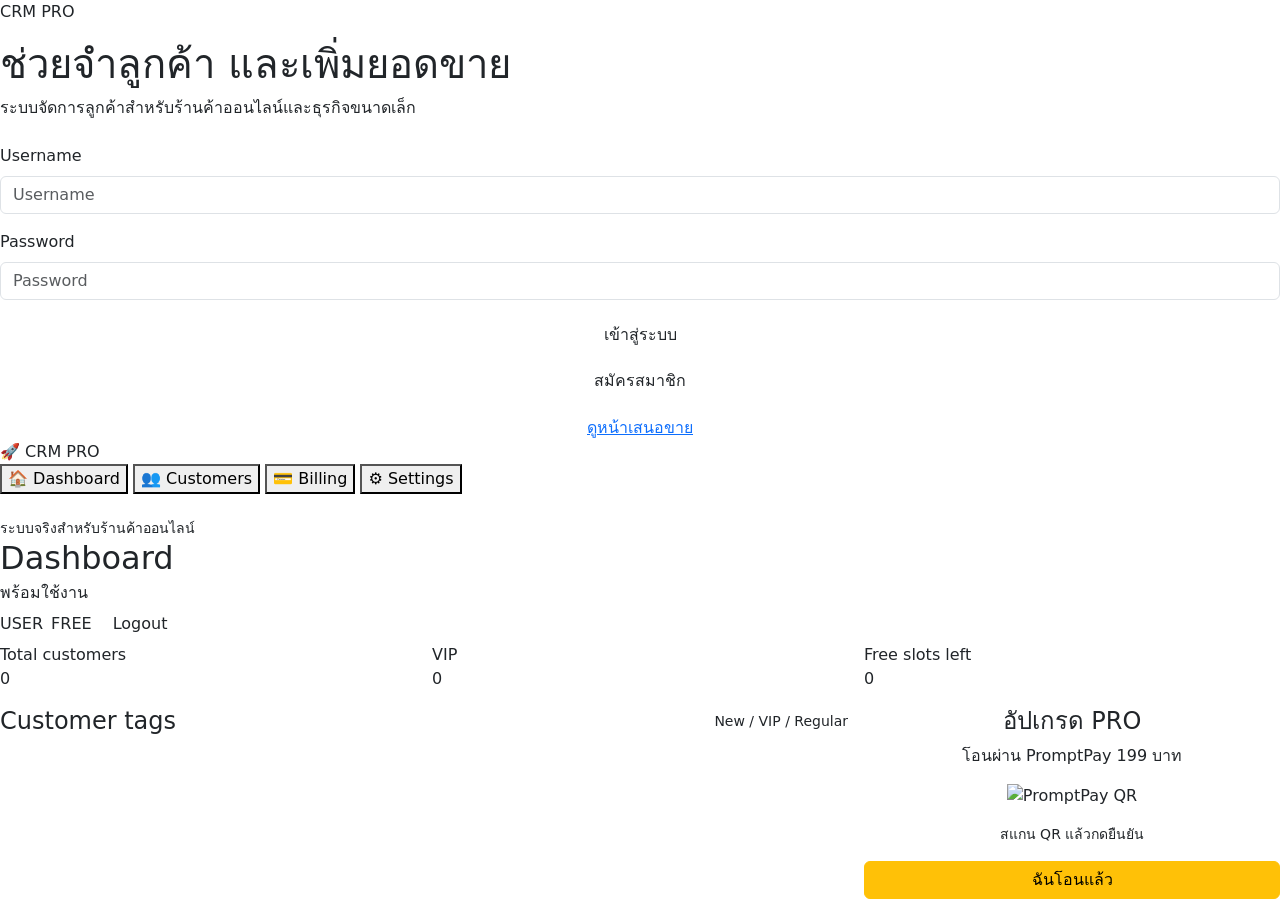
==== frontend/index.html @ a369c32f "upgrade to SaaS UI" ====
<!DOCTYPE html>
<html lang="th">
<head>
  <meta charset="UTF-8" />
  <meta name="viewport" content="width=device-width, initial-scale=1.0" />
  <title>CRM PRO</title>

  <link href="https://cdn.jsdelivr.net/npm/bootstrap@5.3.0/dist/css/bootstrap.min.css" rel="stylesheet">
  <link rel="stylesheet" href="/style.css">
  <script src="https://cdn.jsdelivr.net/npm/chart.js"></script>
</head>
<body>

  <div id="auth" class="auth-wrap">
    <div class="auth-card fade-up">
      <div class="brand-chip mb-3">CRM PRO</div>
      <h1 class="mb-2">ช่วยจำลูกค้า และเพิ่มยอดขาย</h1>
      <p class="text-soft mb-4">ระบบจัดการลูกค้าสำหรับร้านค้าออนไลน์และธุรกิจขนาดเล็ก</p>

      <label class="form-label">Username</label>
      <input id="username" class="form-control mb-3" placeholder="Username">

      <label class="form-label">Password</label>
      <input id="password" type="password" class="form-control mb-3" placeholder="Password">

      <div class="d-grid gap-2">
        <button class="btn btn-main" onclick="login()">เข้าสู่ระบบ</button>
        <button class="btn btn-outline-custom" onclick="register()">สมัครสมาชิก</button>
      </div>

      <div class="mt-3 text-center">
        <a href="/landing" class="link-soft">ดูหน้าเสนอขาย</a>
      </div>
    </div>
  </div>

  <div id="app" class="app-shell hidden">
    <div class="sidebar-backdrop" onclick="closeSidebar()"></div>

    <aside id="sidebar" class="sidebar">
      <div class="sidebar-top">
        <div class="sidebar-title">🚀 CRM PRO</div>
        <button class="icon-btn d-lg-none" onclick="closeSidebar()">×</button>
      </div>

      <div class="nav-list">
        <button class="nav-pill active" data-nav="dashboardPage" onclick="showPage('dashboardPage')">🏠 Dashboard</button>
        <button class="nav-pill" data-nav="customersPage" onclick="showPage('customersPage')">👥 Customers</button>
        <button class="nav-pill" data-nav="billingPage" onclick="showPage('billingPage')">💳 Billing</button>
        <button class="nav-pill" data-nav="settingsPage" onclick="showPage('settingsPage')">⚙️ Settings</button>
      </div>

      <div class="mt-4 text-soft small">
        ระบบจริงสำหรับร้านค้าออนไลน์
      </div>
    </aside>

    <main class="main-content">
      <div class="topbar fade-up">
        <div class="d-flex align-items-center gap-3">
          <button class="hamburger d-lg-none" onclick="openSidebar()">☰</button>
          <div>
            <h2 class="mb-1">Dashboard</h2>
            <p id="userLine" class="text-soft mb-0">พร้อมใช้งาน</p>
          </div>
        </div>

        <div class="d-flex align-items-center gap-2">
          <span id="roleBadge" class="badge-plan plan-free">USER</span>
          <span id="planBadge" class="badge-plan plan-free">FREE</span>
          <button class="btn btn-ghost" onclick="logout()">Logout</button>
        </div>
      </div>

      <section id="dashboardPage" class="page active fade-up">
        <section class="row g-3 mb-3">
          <div class="col-lg-4">
            <div class="stat-card">
              <div class="stat-label">Total customers</div>
              <div id="totalCount" class="stat-value">0</div>
            </div>
          </div>
          <div class="col-lg-4">
            <div class="stat-card">
              <div class="stat-label">VIP</div>
              <div id="vipCount" class="stat-value">0</div>
            </div>
          </div>
          <div class="col-lg-4">
            <div class="stat-card">
              <div class="stat-label">Free slots left</div>
              <div id="remainingCount" class="stat-value">0</div>
            </div>
          </div>
        </section>

        <section class="row g-3 mb-3">
          <div class="col-lg-8">
            <div class="chart-card h-100">
              <div class="d-flex align-items-center justify-content-between mb-3">
                <h4 class="mb-0">Customer tags</h4>
                <span class="text-soft small">New / VIP / Regular</span>
              </div>
              <canvas id="tagChart" height="120"></canvas>
            </div>
          </div>

          <div class="col-lg-4">
            <div class="payment-card text-center h-100">
              <h4>อัปเกรด PRO</h4>
              <p class="text-soft mb-3">โอนผ่าน PromptPay 199 บาท</p>
              <img src="/qr.png" alt="PromptPay QR" class="qr-image mb-3">
              <p id="paymentNote" class="text-soft small mb-3">สแกน QR แล้วกดยืนยัน</p>
              <button id="upgradeBtn" class="btn btn-warning w-100" onclick="confirmPayment()">ฉันโอนแล้ว</button>
            </div>
          </div>
        </section>
      </section>

      <section id="customersPage" class="page fade-up" style="display:none">
        <section class="crm-card mb-3">
          <div class="d-flex justify-content-between align-items-center mb-3">
            <h4 class="mb-0">เพิ่มลูกค้า</h4>
            <span class="text-soft small">Free plan เพิ่มได้ 5 คน</span>
          </div>
          <div class="row g-2">
            <div class="col-md-4">
              <input id="name" class="form-control" placeholder="ชื่อ">
            </div>
            <div class="col-md-3">
              <input id="phone" class="form-control" placeholder="เบอร์">
            </div>
            <div class="col-md-3">
              <select id="tag" class="form-select">
                <option>New</option>
                <option>VIP</option>
                <option>Regular</option>
              </select>
            </div>
            <div class="col-md-2">
              <button class="btn btn-main w-100" onclick="addCustomer()">Add</button>
            </div>
          </div>
        </section>

        <section class="crm-card table-card">
          <div class="d-flex flex-wrap align-items-center justify-content-between gap-2 mb-3">
            <h4 class="mb-0">ลูกค้า</h4>
            <input id="search" class="form-control search-input" placeholder="Search...">
          </div>

          <div class="table-responsive">
            <table class="table align-middle crm-table">
              <thead>
                <tr>
                  <th>Name</th>
                  <th>Phone</th>
                  <th>Tag</th>
                  <th>Action</th>
                </tr>
              </thead>
              <tbody id="customers"></tbody>
            </table>
          </div>
        </section>
      </section>

      <section id="billingPage" class="page fade-up" style="display:none">
        <div class="crm-card">
          <h4 class="mb-3">Billing / PromptPay</h4>
          <div class="row g-3 align-items-center">
            <div class="col-lg-6">
              <div class="payment-card text-center">
                <h4>อัปเกรด PRO</h4>
                <p class="text-soft mb-3">โอนผ่าน PromptPay 199 บาท</p>
                <img src="/qr.png" alt="PromptPay QR" class="qr-image mb-3">
                <p class="text-soft small mb-3">สแกน QR แล้วกด “ฉันโอนแล้ว”</p>
                <button class="btn btn-warning w-100" onclick="confirmPayment()">ฉันโอนแล้ว</button>
              </div>
            </div>
            <div class="col-lg-6">
              <div class="stat-card h-100">
                <div class="stat-label mb-2">What PRO unlocks</div>
                <ul class="billing-list">
                  <li>ไม่จำกัดจำนวนลูกค้า</li>
                  <li>Dashboard เต็มรูปแบบ</li>
                  <li>Edit / Delete / Search</li>
                  <li>เหมาะกับร้านค้าและทีมเล็ก</li>
                </ul>
              </div>
            </div>
          </div>
        </div>
      </section>

      <section id="settingsPage" class="page fade-up" style="display:none">
        <div class="crm-card">
          <h4 class="mb-3">Settings</h4>
          <div class="row g-3">
            <div class="col-md-6">
              <div class="stat-card">
                <div class="stat-label">Current user</div>
                <div id="settingsUser" class="stat-value">-</div>
              </div>
            </div>
            <div class="col-md-6">
              <div class="stat-card">
                <div class="stat-label">Current role</div>
                <div id="settingsRole" class="stat-value">-</div>
              </div>
            </div>
          </div>
          <div class="mt-3 d-flex gap-2 flex-wrap">
            <button class="btn btn-ghost" onclick="loadAll()">Refresh</button>
            <button class="btn btn-outline-custom" onclick="logout()">Logout</button>
          </div>
        </div>
      </section>
    </main>
  </div>

  <div class="modal fade" id="editModal" tabindex="-1" aria-hidden="true">
    <div class="modal-dialog modal-dialog-centered">
      <div class="modal-content modal-dark">
        <div class="modal-header border-0">
          <h5 class="modal-title">แก้ไขลูกค้า</h5>
          <button type="button" class="btn-close btn-close-white" data-bs-dismiss="modal" aria-label="Close"></button>
        </div>
        <div class="modal-body pt-0">
          <input id="editName" class="form-control mb-2" placeholder="ชื่อ">
          <input id="editPhone" class="form-control mb-2" placeholder="เบอร์">
          <select id="editTag" class="form-select">
            <option>New</option>
            <option>VIP</option>
            <option>Regular</option>
          </select>
        </div>
        <div class="modal-footer border-0">
          <button type="button" class="btn btn-main" onclick="saveEdit()">บันทึก</button>
        </div>
      </div>
    </div>
  </div>

  <script src="https://cdn.jsdelivr.net/npm/bootstrap@5.3.0/dist/js/bootstrap.bundle.min.js"></script>
  <script src="/script.js"></script>
</body>
</html>
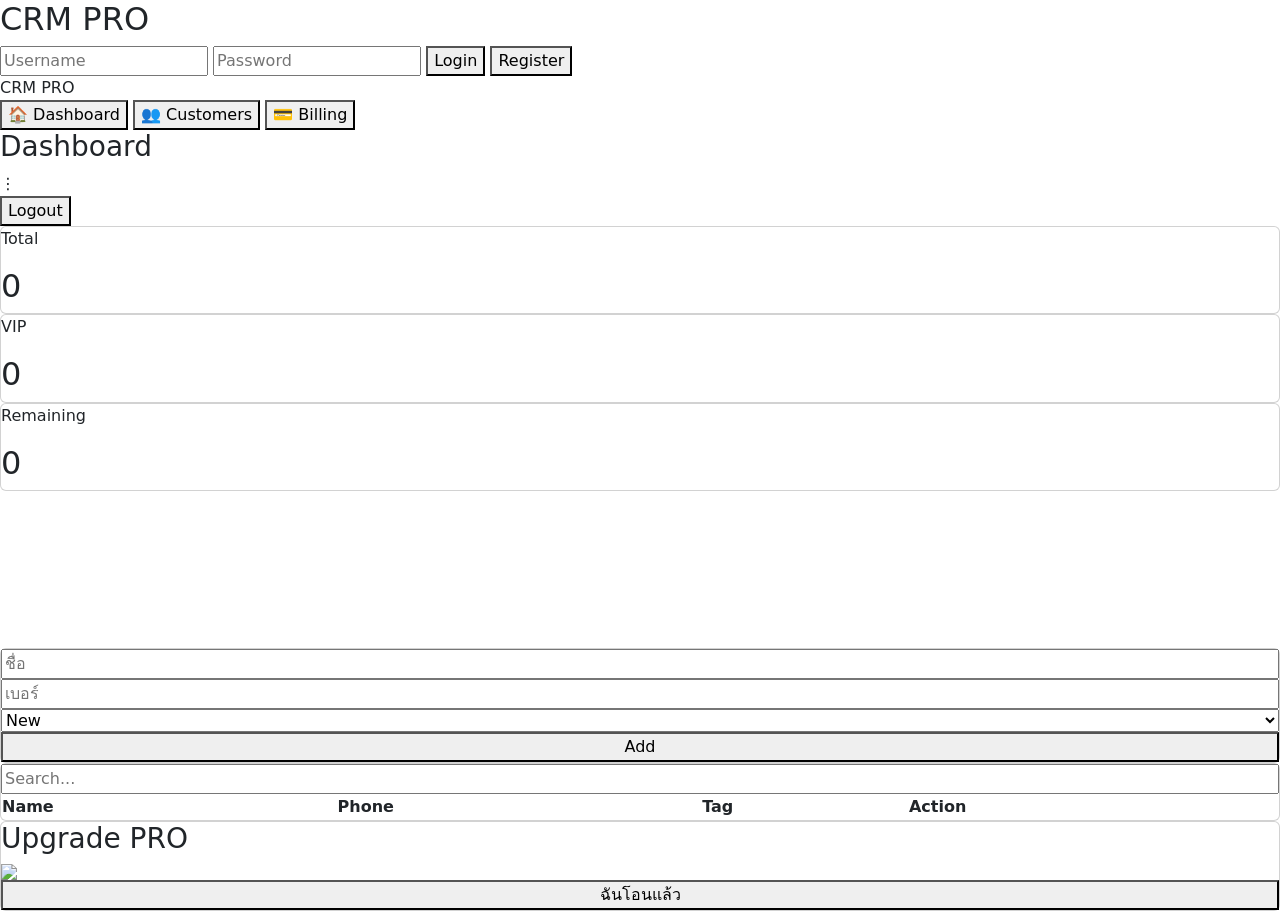
==== commit 22a5f65d: "SaaS UI upgrade" ====
--- a/frontend/index.html
+++ b/frontend/index.html
@@ -1,248 +1,131 @@
 <!DOCTYPE html>
 <html lang="th">
 <head>
-  <meta charset="UTF-8" />
-  <meta name="viewport" content="width=device-width, initial-scale=1.0" />
-  <title>CRM PRO</title>
+<meta charset="UTF-8">
+<meta name="viewport" content="width=device-width, initial-scale=1.0">
+<title>CRM PRO</title>
 
-  <link href="https://cdn.jsdelivr.net/npm/bootstrap@5.3.0/dist/css/bootstrap.min.css" rel="stylesheet">
-  <link rel="stylesheet" href="/style.css">
-  <script src="https://cdn.jsdelivr.net/npm/chart.js"></script>
+<link href="https://cdn.jsdelivr.net/npm/bootstrap@5.3.0/dist/css/bootstrap.min.css" rel="stylesheet">
+<link rel="stylesheet" href="/style.css">
+<script src="https://cdn.jsdelivr.net/npm/chart.js"></script>
 </head>
+
 <body>
 
-  <div id="auth" class="auth-wrap">
-    <div class="auth-card fade-up">
-      <div class="brand-chip mb-3">CRM PRO</div>
-      <h1 class="mb-2">ช่วยจำลูกค้า และเพิ่มยอดขาย</h1>
-      <p class="text-soft mb-4">ระบบจัดการลูกค้าสำหรับร้านค้าออนไลน์และธุรกิจขนาดเล็ก</p>
+<!-- ===== LOGIN ===== -->
+<div id="auth" class="auth-center">
+  <div class="auth-box">
+    <h2>CRM PRO</h2>
+    <input id="username" placeholder="Username">
+    <input id="password" type="password" placeholder="Password">
+    <button onclick="login()">Login</button>
+    <button onclick="register()" class="ghost">Register</button>
+  </div>
+</div>
 
-      <label class="form-label">Username</label>
-      <input id="username" class="form-control mb-3" placeholder="Username">
+<!-- ===== APP ===== -->
+<div id="app" class="app hidden">
 
-      <label class="form-label">Password</label>
-      <input id="password" type="password" class="form-control mb-3" placeholder="Password">
+  <!-- SIDEBAR -->
+  <aside class="sidebar">
+    <div class="logo">CRM PRO</div>
 
-      <div class="d-grid gap-2">
-        <button class="btn btn-main" onclick="login()">เข้าสู่ระบบ</button>
-        <button class="btn btn-outline-custom" onclick="register()">สมัครสมาชิก</button>
+    <nav>
+      <button onclick="showPage('dashboard')">🏠 Dashboard</button>
+      <button onclick="showPage('customers')">👥 Customers</button>
+      <button onclick="showPage('billing')">💳 Billing</button>
+    </nav>
+  </aside>
+
+  <!-- MAIN -->
+  <main class="main">
+
+    <!-- TOPBAR -->
+    <div class="topbar">
+      <div>
+        <h3>Dashboard</h3>
+        <span id="userLine"></span>
       </div>
 
-      <div class="mt-3 text-center">
-        <a href="/landing" class="link-soft">ดูหน้าเสนอขาย</a>
+      <div class="profile">
+        ⋮
+        <div class="dropdown">
+          <button onclick="logout()">Logout</button>
+        </div>
       </div>
     </div>
-  </div>
 
-  <div id="app" class="app-shell hidden">
-    <div class="sidebar-backdrop" onclick="closeSidebar()"></div>
+    <!-- DASHBOARD -->
+    <section id="dashboard" class="page active">
 
-    <aside id="sidebar" class="sidebar">
-      <div class="sidebar-top">
-        <div class="sidebar-title">🚀 CRM PRO</div>
-        <button class="icon-btn d-lg-none" onclick="closeSidebar()">×</button>
-      </div>
-
-      <div class="nav-list">
-        <button class="nav-pill active" data-nav="dashboardPage" onclick="showPage('dashboardPage')">🏠 Dashboard</button>
-        <button class="nav-pill" data-nav="customersPage" onclick="showPage('customersPage')">👥 Customers</button>
-        <button class="nav-pill" data-nav="billingPage" onclick="showPage('billingPage')">💳 Billing</button>
-        <button class="nav-pill" data-nav="settingsPage" onclick="showPage('settingsPage')">⚙️ Settings</button>
-      </div>
-
-      <div class="mt-4 text-soft small">
-        ระบบจริงสำหรับร้านค้าออนไลน์
-      </div>
-    </aside>
-
-    <main class="main-content">
-      <div class="topbar fade-up">
-        <div class="d-flex align-items-center gap-3">
-          <button class="hamburger d-lg-none" onclick="openSidebar()">☰</button>
-          <div>
-            <h2 class="mb-1">Dashboard</h2>
-            <p id="userLine" class="text-soft mb-0">พร้อมใช้งาน</p>
-          </div>
+      <div class="cards">
+        <div class="card">
+          <p>Total</p>
+          <h2 id="totalCount">0</h2>
         </div>
 
-        <div class="d-flex align-items-center gap-2">
-          <span id="roleBadge" class="badge-plan plan-free">USER</span>
-          <span id="planBadge" class="badge-plan plan-free">FREE</span>
-          <button class="btn btn-ghost" onclick="logout()">Logout</button>
+        <div class="card">
+          <p>VIP</p>
+          <h2 id="vipCount">0</h2>
+        </div>
+
+        <div class="card">
+          <p>Remaining</p>
+          <h2 id="remainingCount">0</h2>
         </div>
       </div>
 
-      <section id="dashboardPage" class="page active fade-up">
-        <section class="row g-3 mb-3">
-          <div class="col-lg-4">
-            <div class="stat-card">
-              <div class="stat-label">Total customers</div>
-              <div id="totalCount" class="stat-value">0</div>
-            </div>
-          </div>
-          <div class="col-lg-4">
-            <div class="stat-card">
-              <div class="stat-label">VIP</div>
-              <div id="vipCount" class="stat-value">0</div>
-            </div>
-          </div>
-          <div class="col-lg-4">
-            <div class="stat-card">
-              <div class="stat-label">Free slots left</div>
-              <div id="remainingCount" class="stat-value">0</div>
-            </div>
-          </div>
-        </section>
+      <div class="chart-box">
+        <canvas id="tagChart"></canvas>
+      </div>
 
-        <section class="row g-3 mb-3">
-          <div class="col-lg-8">
-            <div class="chart-card h-100">
-              <div class="d-flex align-items-center justify-content-between mb-3">
-                <h4 class="mb-0">Customer tags</h4>
-                <span class="text-soft small">New / VIP / Regular</span>
-              </div>
-              <canvas id="tagChart" height="120"></canvas>
-            </div>
-          </div>
+    </section>
 
-          <div class="col-lg-4">
-            <div class="payment-card text-center h-100">
-              <h4>อัปเกรด PRO</h4>
-              <p class="text-soft mb-3">โอนผ่าน PromptPay 199 บาท</p>
-              <img src="/qr.png" alt="PromptPay QR" class="qr-image mb-3">
-              <p id="paymentNote" class="text-soft small mb-3">สแกน QR แล้วกดยืนยัน</p>
-              <button id="upgradeBtn" class="btn btn-warning w-100" onclick="confirmPayment()">ฉันโอนแล้ว</button>
-            </div>
-          </div>
-        </section>
-      </section>
+    <!-- CUSTOMERS -->
+    <section id="customers" class="page">
 
-      <section id="customersPage" class="page fade-up" style="display:none">
-        <section class="crm-card mb-3">
-          <div class="d-flex justify-content-between align-items-center mb-3">
-            <h4 class="mb-0">เพิ่มลูกค้า</h4>
-            <span class="text-soft small">Free plan เพิ่มได้ 5 คน</span>
-          </div>
-          <div class="row g-2">
-            <div class="col-md-4">
-              <input id="name" class="form-control" placeholder="ชื่อ">
-            </div>
-            <div class="col-md-3">
-              <input id="phone" class="form-control" placeholder="เบอร์">
-            </div>
-            <div class="col-md-3">
-              <select id="tag" class="form-select">
-                <option>New</option>
-                <option>VIP</option>
-                <option>Regular</option>
-              </select>
-            </div>
-            <div class="col-md-2">
-              <button class="btn btn-main w-100" onclick="addCustomer()">Add</button>
-            </div>
-          </div>
-        </section>
+      <div class="card form-card">
+        <input id="name" placeholder="ชื่อ">
+        <input id="phone" placeholder="เบอร์">
+        <select id="tag">
+          <option>New</option>
+          <option>VIP</option>
+          <option>Regular</option>
+        </select>
+        <button onclick="addCustomer()">Add</button>
+      </div>
 
-        <section class="crm-card table-card">
-          <div class="d-flex flex-wrap align-items-center justify-content-between gap-2 mb-3">
-            <h4 class="mb-0">ลูกค้า</h4>
-            <input id="search" class="form-control search-input" placeholder="Search...">
-          </div>
+      <div class="card table-card">
+        <input id="search" placeholder="Search...">
+        <table>
+          <thead>
+            <tr>
+              <th>Name</th>
+              <th>Phone</th>
+              <th>Tag</th>
+              <th>Action</th>
+            </tr>
+          </thead>
+          <tbody id="customers"></tbody>
+        </table>
+      </div>
 
-          <div class="table-responsive">
-            <table class="table align-middle crm-table">
-              <thead>
-                <tr>
-                  <th>Name</th>
-                  <th>Phone</th>
-                  <th>Tag</th>
-                  <th>Action</th>
-                </tr>
-              </thead>
-              <tbody id="customers"></tbody>
-            </table>
-          </div>
-        </section>
-      </section>
+    </section>
 
-      <section id="billingPage" class="page fade-up" style="display:none">
-        <div class="crm-card">
-          <h4 class="mb-3">Billing / PromptPay</h4>
-          <div class="row g-3 align-items-center">
-            <div class="col-lg-6">
-              <div class="payment-card text-center">
-                <h4>อัปเกรด PRO</h4>
-                <p class="text-soft mb-3">โอนผ่าน PromptPay 199 บาท</p>
-                <img src="/qr.png" alt="PromptPay QR" class="qr-image mb-3">
-                <p class="text-soft small mb-3">สแกน QR แล้วกด “ฉันโอนแล้ว”</p>
-                <button class="btn btn-warning w-100" onclick="confirmPayment()">ฉันโอนแล้ว</button>
-              </div>
-            </div>
-            <div class="col-lg-6">
-              <div class="stat-card h-100">
-                <div class="stat-label mb-2">What PRO unlocks</div>
-                <ul class="billing-list">
-                  <li>ไม่จำกัดจำนวนลูกค้า</li>
-                  <li>Dashboard เต็มรูปแบบ</li>
-                  <li>Edit / Delete / Search</li>
-                  <li>เหมาะกับร้านค้าและทีมเล็ก</li>
-                </ul>
-              </div>
-            </div>
-          </div>
-        </div>
-      </section>
+    <!-- BILLING -->
+    <section id="billing" class="page">
 
-      <section id="settingsPage" class="page fade-up" style="display:none">
-        <div class="crm-card">
-          <h4 class="mb-3">Settings</h4>
-          <div class="row g-3">
-            <div class="col-md-6">
-              <div class="stat-card">
-                <div class="stat-label">Current user</div>
-                <div id="settingsUser" class="stat-value">-</div>
-              </div>
-            </div>
-            <div class="col-md-6">
-              <div class="stat-card">
-                <div class="stat-label">Current role</div>
-                <div id="settingsRole" class="stat-value">-</div>
-              </div>
-            </div>
-          </div>
-          <div class="mt-3 d-flex gap-2 flex-wrap">
-            <button class="btn btn-ghost" onclick="loadAll()">Refresh</button>
-            <button class="btn btn-outline-custom" onclick="logout()">Logout</button>
-          </div>
-        </div>
-      </section>
-    </main>
-  </div>
+      <div class="card payment">
+        <h3>Upgrade PRO</h3>
+        <img src="/qr.png">
+        <button onclick="confirmPayment()">ฉันโอนแล้ว</button>
+      </div>
 
-  <div class="modal fade" id="editModal" tabindex="-1" aria-hidden="true">
-    <div class="modal-dialog modal-dialog-centered">
-      <div class="modal-content modal-dark">
-        <div class="modal-header border-0">
-          <h5 class="modal-title">แก้ไขลูกค้า</h5>
-          <button type="button" class="btn-close btn-close-white" data-bs-dismiss="modal" aria-label="Close"></button>
-        </div>
-        <div class="modal-body pt-0">
-          <input id="editName" class="form-control mb-2" placeholder="ชื่อ">
-          <input id="editPhone" class="form-control mb-2" placeholder="เบอร์">
-          <select id="editTag" class="form-select">
-            <option>New</option>
-            <option>VIP</option>
-            <option>Regular</option>
-          </select>
-        </div>
-        <div class="modal-footer border-0">
-          <button type="button" class="btn btn-main" onclick="saveEdit()">บันทึก</button>
-        </div>
-      </div>
-    </div>
-  </div>
+    </section>
 
-  <script src="https://cdn.jsdelivr.net/npm/bootstrap@5.3.0/dist/js/bootstrap.bundle.min.js"></script>
-  <script src="/script.js"></script>
+  </main>
+</div>
+
+<script src="/script.js"></script>
 </body>
 </html>
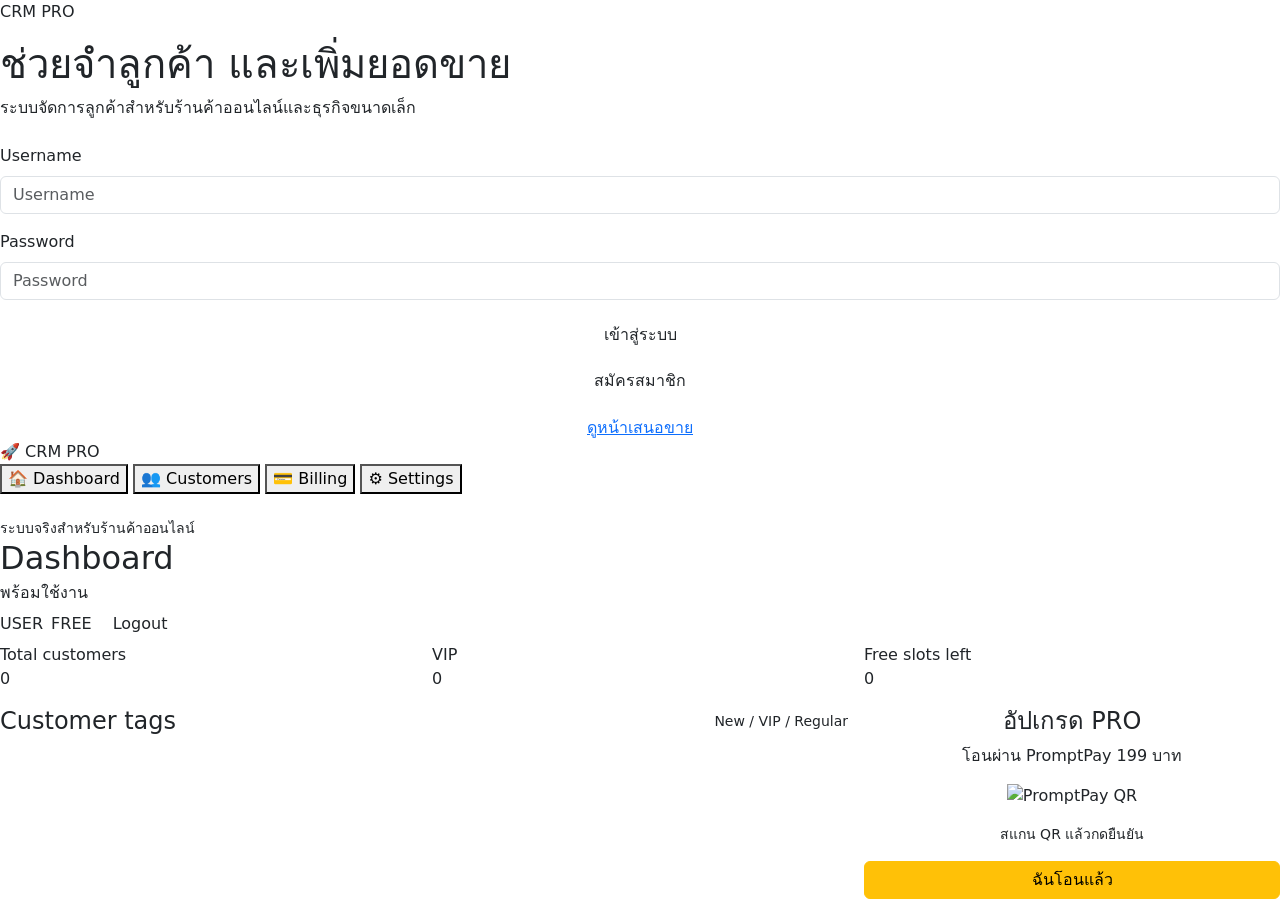
==== commit 8825aa51: "SaaS UI upgrade" ====
--- a/frontend/index.html
+++ b/frontend/index.html
@@ -1,131 +1,248 @@
 <!DOCTYPE html>
 <html lang="th">
 <head>
-<meta charset="UTF-8">
-<meta name="viewport" content="width=device-width, initial-scale=1.0">
-<title>CRM PRO</title>
-
-<link href="https://cdn.jsdelivr.net/npm/bootstrap@5.3.0/dist/css/bootstrap.min.css" rel="stylesheet">
-<link rel="stylesheet" href="/style.css">
-<script src="https://cdn.jsdelivr.net/npm/chart.js"></script>
+  <meta charset="UTF-8" />
+  <meta name="viewport" content="width=device-width, initial-scale=1.0" />
+  <title>CRM PRO</title>
+
+  <link href="https://cdn.jsdelivr.net/npm/bootstrap@5.3.0/dist/css/bootstrap.min.css" rel="stylesheet">
+  <link rel="stylesheet" href="/style.css">
+  <script src="https://cdn.jsdelivr.net/npm/chart.js"></script>
 </head>
-
 <body>
 
-<!-- ===== LOGIN ===== -->
-<div id="auth" class="auth-center">
-  <div class="auth-box">
-    <h2>CRM PRO</h2>
-    <input id="username" placeholder="Username">
-    <input id="password" type="password" placeholder="Password">
-    <button onclick="login()">Login</button>
-    <button onclick="register()" class="ghost">Register</button>
+  <div id="auth" class="auth-wrap">
+    <div class="auth-card fade-up">
+      <div class="brand-chip mb-3">CRM PRO</div>
+      <h1 class="mb-2">ช่วยจำลูกค้า และเพิ่มยอดขาย</h1>
+      <p class="text-soft mb-4">ระบบจัดการลูกค้าสำหรับร้านค้าออนไลน์และธุรกิจขนาดเล็ก</p>
+
+      <label class="form-label">Username</label>
+      <input id="username" class="form-control mb-3" placeholder="Username">
+
+      <label class="form-label">Password</label>
+      <input id="password" type="password" class="form-control mb-3" placeholder="Password">
+
+      <div class="d-grid gap-2">
+        <button class="btn btn-main" onclick="login()">เข้าสู่ระบบ</button>
+        <button class="btn btn-outline-custom" onclick="register()">สมัครสมาชิก</button>
+      </div>
+
+      <div class="mt-3 text-center">
+        <a href="/landing" class="link-soft">ดูหน้าเสนอขาย</a>
+      </div>
+    </div>
   </div>
-</div>
-
-<!-- ===== APP ===== -->
-<div id="app" class="app hidden">
-
-  <!-- SIDEBAR -->
-  <aside class="sidebar">
-    <div class="logo">CRM PRO</div>
-
-    <nav>
-      <button onclick="showPage('dashboard')">🏠 Dashboard</button>
-      <button onclick="showPage('customers')">👥 Customers</button>
-      <button onclick="showPage('billing')">💳 Billing</button>
-    </nav>
-  </aside>
-
-  <!-- MAIN -->
-  <main class="main">
-
-    <!-- TOPBAR -->
-    <div class="topbar">
-      <div>
-        <h3>Dashboard</h3>
-        <span id="userLine"></span>
-      </div>
-
-      <div class="profile">
-        ⋮
-        <div class="dropdown">
-          <button onclick="logout()">Logout</button>
+
+  <div id="app" class="app-shell hidden">
+    <div class="sidebar-backdrop" onclick="closeSidebar()"></div>
+
+    <aside id="sidebar" class="sidebar">
+      <div class="sidebar-top">
+        <div class="sidebar-title">🚀 CRM PRO</div>
+        <button class="icon-btn d-lg-none" onclick="closeSidebar()">×</button>
+      </div>
+
+      <div class="nav-list">
+        <button class="nav-pill active" data-nav="dashboardPage" onclick="showPage('dashboardPage')">🏠 Dashboard</button>
+        <button class="nav-pill" data-nav="customersPage" onclick="showPage('customersPage')">👥 Customers</button>
+        <button class="nav-pill" data-nav="billingPage" onclick="showPage('billingPage')">💳 Billing</button>
+        <button class="nav-pill" data-nav="settingsPage" onclick="showPage('settingsPage')">⚙️ Settings</button>
+      </div>
+
+      <div class="mt-4 text-soft small">
+        ระบบจริงสำหรับร้านค้าออนไลน์
+      </div>
+    </aside>
+
+    <main class="main-content">
+      <div class="topbar fade-up">
+        <div class="d-flex align-items-center gap-3">
+          <button class="hamburger d-lg-none" onclick="openSidebar()">☰</button>
+          <div>
+            <h2 class="mb-1">Dashboard</h2>
+            <p id="userLine" class="text-soft mb-0">พร้อมใช้งาน</p>
+          </div>
+        </div>
+
+        <div class="d-flex align-items-center gap-2">
+          <span id="roleBadge" class="badge-plan plan-free">USER</span>
+          <span id="planBadge" class="badge-plan plan-free">FREE</span>
+          <button class="btn btn-ghost" onclick="logout()">Logout</button>
+        </div>
+      </div>
+
+      <section id="dashboardPage" class="page active fade-up">
+        <section class="row g-3 mb-3">
+          <div class="col-lg-4">
+            <div class="stat-card">
+              <div class="stat-label">Total customers</div>
+              <div id="totalCount" class="stat-value">0</div>
+            </div>
+          </div>
+          <div class="col-lg-4">
+            <div class="stat-card">
+              <div class="stat-label">VIP</div>
+              <div id="vipCount" class="stat-value">0</div>
+            </div>
+          </div>
+          <div class="col-lg-4">
+            <div class="stat-card">
+              <div class="stat-label">Free slots left</div>
+              <div id="remainingCount" class="stat-value">0</div>
+            </div>
+          </div>
+        </section>
+
+        <section class="row g-3 mb-3">
+          <div class="col-lg-8">
+            <div class="chart-card h-100">
+              <div class="d-flex align-items-center justify-content-between mb-3">
+                <h4 class="mb-0">Customer tags</h4>
+                <span class="text-soft small">New / VIP / Regular</span>
+              </div>
+              <canvas id="tagChart" height="120"></canvas>
+            </div>
+          </div>
+
+          <div class="col-lg-4">
+            <div class="payment-card text-center h-100">
+              <h4>อัปเกรด PRO</h4>
+              <p class="text-soft mb-3">โอนผ่าน PromptPay 199 บาท</p>
+              <img src="/qr.png" alt="PromptPay QR" class="qr-image mb-3">
+              <p id="paymentNote" class="text-soft small mb-3">สแกน QR แล้วกดยืนยัน</p>
+              <button id="upgradeBtn" class="btn btn-warning w-100" onclick="confirmPayment()">ฉันโอนแล้ว</button>
+            </div>
+          </div>
+        </section>
+      </section>
+
+      <section id="customersPage" class="page fade-up" style="display:none">
+        <section class="crm-card mb-3">
+          <div class="d-flex justify-content-between align-items-center mb-3">
+            <h4 class="mb-0">เพิ่มลูกค้า</h4>
+            <span class="text-soft small">Free plan เพิ่มได้ 5 คน</span>
+          </div>
+          <div class="row g-2">
+            <div class="col-md-4">
+              <input id="name" class="form-control" placeholder="ชื่อ">
+            </div>
+            <div class="col-md-3">
+              <input id="phone" class="form-control" placeholder="เบอร์">
+            </div>
+            <div class="col-md-3">
+              <select id="tag" class="form-select">
+                <option>New</option>
+                <option>VIP</option>
+                <option>Regular</option>
+              </select>
+            </div>
+            <div class="col-md-2">
+              <button class="btn btn-main w-100" onclick="addCustomer()">Add</button>
+            </div>
+          </div>
+        </section>
+
+        <section class="crm-card table-card">
+          <div class="d-flex flex-wrap align-items-center justify-content-between gap-2 mb-3">
+            <h4 class="mb-0">ลูกค้า</h4>
+            <input id="search" class="form-control search-input" placeholder="Search...">
+          </div>
+
+          <div class="table-responsive">
+            <table class="table align-middle crm-table">
+              <thead>
+                <tr>
+                  <th>Name</th>
+                  <th>Phone</th>
+                  <th>Tag</th>
+                  <th>Action</th>
+                </tr>
+              </thead>
+              <tbody id="customers"></tbody>
+            </table>
+          </div>
+        </section>
+      </section>
+
+      <section id="billingPage" class="page fade-up" style="display:none">
+        <div class="crm-card">
+          <h4 class="mb-3">Billing / PromptPay</h4>
+          <div class="row g-3 align-items-center">
+            <div class="col-lg-6">
+              <div class="payment-card text-center">
+                <h4>อัปเกรด PRO</h4>
+                <p class="text-soft mb-3">โอนผ่าน PromptPay 199 บาท</p>
+                <img src="/qr.png" alt="PromptPay QR" class="qr-image mb-3">
+                <p class="text-soft small mb-3">สแกน QR แล้วกด “ฉันโอนแล้ว”</p>
+                <button class="btn btn-warning w-100" onclick="confirmPayment()">ฉันโอนแล้ว</button>
+              </div>
+            </div>
+            <div class="col-lg-6">
+              <div class="stat-card h-100">
+                <div class="stat-label mb-2">What PRO unlocks</div>
+                <ul class="billing-list">
+                  <li>ไม่จำกัดจำนวนลูกค้า</li>
+                  <li>Dashboard เต็มรูปแบบ</li>
+                  <li>Edit / Delete / Search</li>
+                  <li>เหมาะกับร้านค้าและทีมเล็ก</li>
+                </ul>
+              </div>
+            </div>
+          </div>
+        </div>
+      </section>
+
+      <section id="settingsPage" class="page fade-up" style="display:none">
+        <div class="crm-card">
+          <h4 class="mb-3">Settings</h4>
+          <div class="row g-3">
+            <div class="col-md-6">
+              <div class="stat-card">
+                <div class="stat-label">Current user</div>
+                <div id="settingsUser" class="stat-value">-</div>
+              </div>
+            </div>
+            <div class="col-md-6">
+              <div class="stat-card">
+                <div class="stat-label">Current role</div>
+                <div id="settingsRole" class="stat-value">-</div>
+              </div>
+            </div>
+          </div>
+          <div class="mt-3 d-flex gap-2 flex-wrap">
+            <button class="btn btn-ghost" onclick="loadAll()">Refresh</button>
+            <button class="btn btn-outline-custom" onclick="logout()">Logout</button>
+          </div>
+        </div>
+      </section>
+    </main>
+  </div>
+
+  <div class="modal fade" id="editModal" tabindex="-1" aria-hidden="true">
+    <div class="modal-dialog modal-dialog-centered">
+      <div class="modal-content modal-dark">
+        <div class="modal-header border-0">
+          <h5 class="modal-title">แก้ไขลูกค้า</h5>
+          <button type="button" class="btn-close btn-close-white" data-bs-dismiss="modal" aria-label="Close"></button>
+        </div>
+        <div class="modal-body pt-0">
+          <input id="editName" class="form-control mb-2" placeholder="ชื่อ">
+          <input id="editPhone" class="form-control mb-2" placeholder="เบอร์">
+          <select id="editTag" class="form-select">
+            <option>New</option>
+            <option>VIP</option>
+            <option>Regular</option>
+          </select>
+        </div>
+        <div class="modal-footer border-0">
+          <button type="button" class="btn btn-main" onclick="saveEdit()">บันทึก</button>
         </div>
       </div>
     </div>
-
-    <!-- DASHBOARD -->
-    <section id="dashboard" class="page active">
-
-      <div class="cards">
-        <div class="card">
-          <p>Total</p>
-          <h2 id="totalCount">0</h2>
-        </div>
-
-        <div class="card">
-          <p>VIP</p>
-          <h2 id="vipCount">0</h2>
-        </div>
-
-        <div class="card">
-          <p>Remaining</p>
-          <h2 id="remainingCount">0</h2>
-        </div>
-      </div>
-
-      <div class="chart-box">
-        <canvas id="tagChart"></canvas>
-      </div>
-
-    </section>
-
-    <!-- CUSTOMERS -->
-    <section id="customers" class="page">
-
-      <div class="card form-card">
-        <input id="name" placeholder="ชื่อ">
-        <input id="phone" placeholder="เบอร์">
-        <select id="tag">
-          <option>New</option>
-          <option>VIP</option>
-          <option>Regular</option>
-        </select>
-        <button onclick="addCustomer()">Add</button>
-      </div>
-
-      <div class="card table-card">
-        <input id="search" placeholder="Search...">
-        <table>
-          <thead>
-            <tr>
-              <th>Name</th>
-              <th>Phone</th>
-              <th>Tag</th>
-              <th>Action</th>
-            </tr>
-          </thead>
-          <tbody id="customers"></tbody>
-        </table>
-      </div>
-
-    </section>
-
-    <!-- BILLING -->
-    <section id="billing" class="page">
-
-      <div class="card payment">
-        <h3>Upgrade PRO</h3>
-        <img src="/qr.png">
-        <button onclick="confirmPayment()">ฉันโอนแล้ว</button>
-      </div>
-
-    </section>
-
-  </main>
-</div>
-
-<script src="/script.js"></script>
+  </div>
+
+  <script src="https://cdn.jsdelivr.net/npm/bootstrap@5.3.0/dist/js/bootstrap.bundle.min.js"></script>
+  <script src="/script.js"></script>
 </body>
 </html>
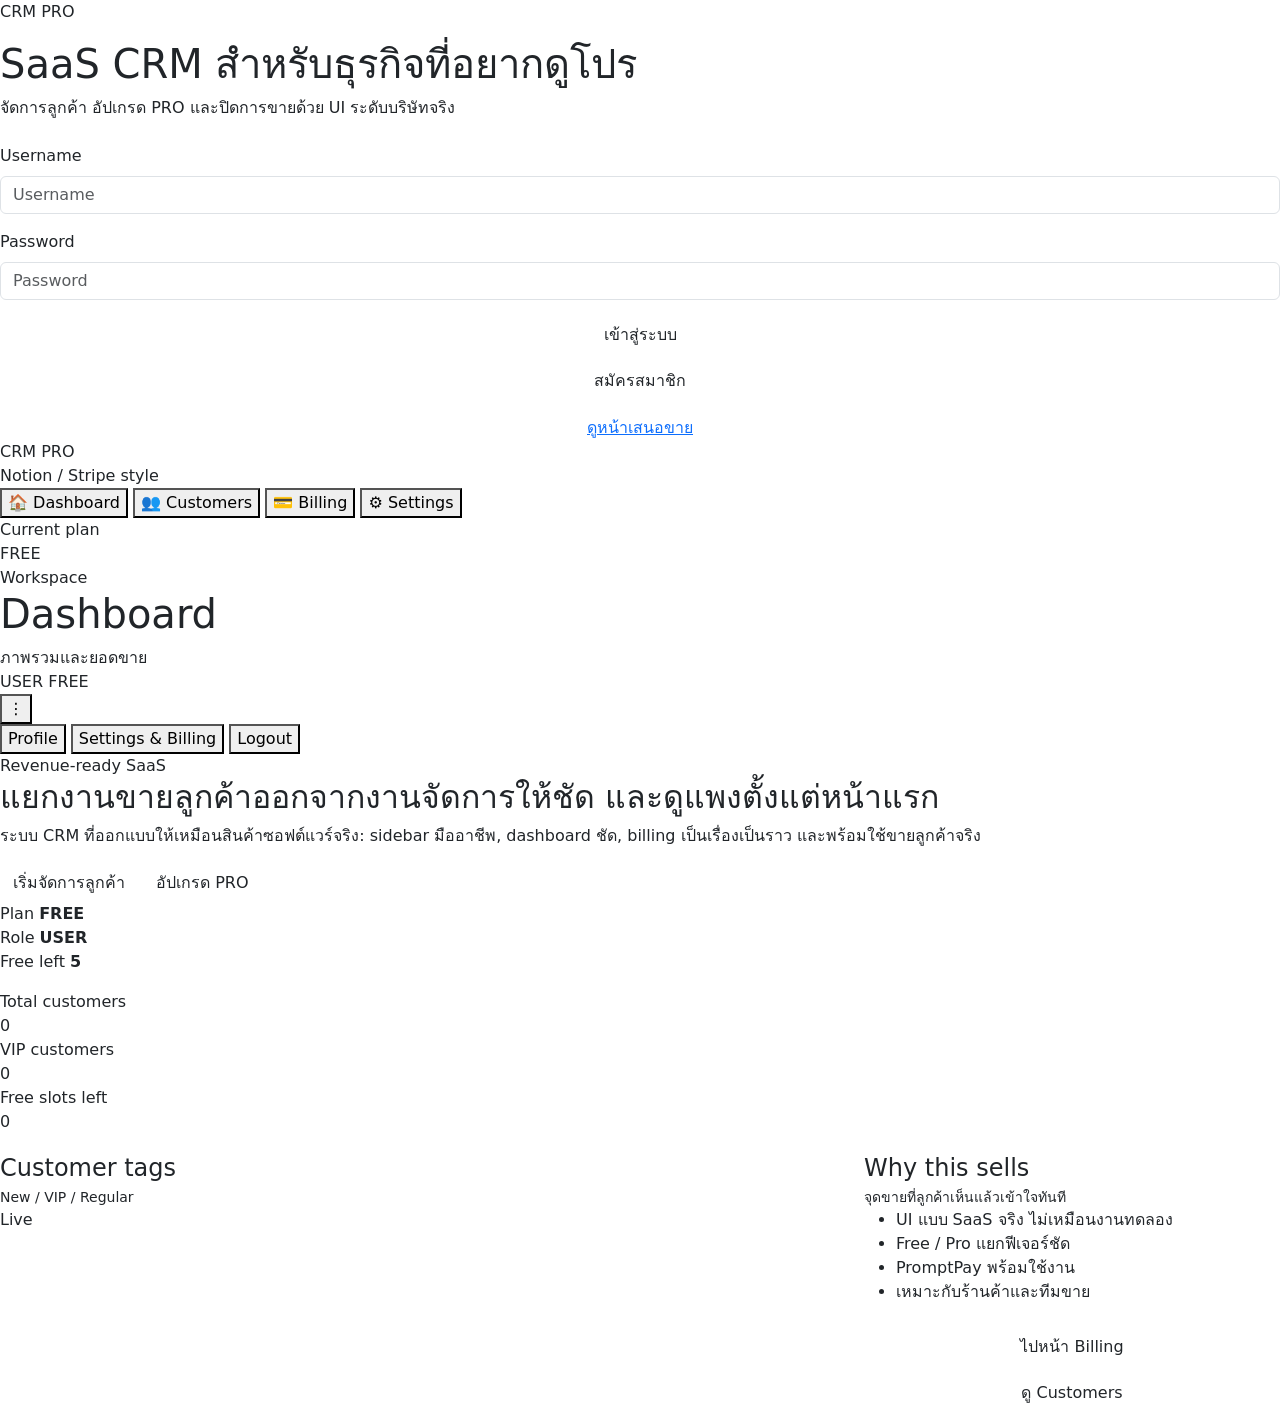
==== commit e009860c: "SaaS UI upgrade" ====
--- a/frontend/index.html
+++ b/frontend/index.html
@@ -5,6 +5,9 @@
   <meta name="viewport" content="width=device-width, initial-scale=1.0" />
   <title>CRM PRO</title>
 
+  <link rel="preconnect" href="https://fonts.googleapis.com">
+  <link rel="preconnect" href="https://fonts.gstatic.com" crossorigin>
+  <link href="https://fonts.googleapis.com/css2?family=Inter:wght@400;500;600;700;800&display=swap" rel="stylesheet">
   <link href="https://cdn.jsdelivr.net/npm/bootstrap@5.3.0/dist/css/bootstrap.min.css" rel="stylesheet">
   <link rel="stylesheet" href="/style.css">
   <script src="https://cdn.jsdelivr.net/npm/chart.js"></script>
@@ -14,8 +17,8 @@
   <div id="auth" class="auth-wrap">
     <div class="auth-card fade-up">
       <div class="brand-chip mb-3">CRM PRO</div>
-      <h1 class="mb-2">ช่วยจำลูกค้า และเพิ่มยอดขาย</h1>
-      <p class="text-soft mb-4">ระบบจัดการลูกค้าสำหรับร้านค้าออนไลน์และธุรกิจขนาดเล็ก</p>
+      <h1 class="auth-title mb-2">SaaS CRM สำหรับธุรกิจที่อยากดูโปร</h1>
+      <p class="text-soft mb-4">จัดการลูกค้า อัปเกรด PRO และปิดการขายด้วย UI ระดับบริษัทจริง</p>
 
       <label class="form-label">Username</label>
       <input id="username" class="form-control mb-3" placeholder="Username">
@@ -38,91 +41,150 @@
     <div class="sidebar-backdrop" onclick="closeSidebar()"></div>
 
     <aside id="sidebar" class="sidebar">
-      <div class="sidebar-top">
-        <div class="sidebar-title">🚀 CRM PRO</div>
+      <div class="sidebar-head">
+        <div>
+          <div class="sidebar-brand">CRM PRO</div>
+          <div class="sidebar-caption">Notion / Stripe style</div>
+        </div>
         <button class="icon-btn d-lg-none" onclick="closeSidebar()">×</button>
       </div>
 
-      <div class="nav-list">
+      <nav class="nav-stack">
         <button class="nav-pill active" data-nav="dashboardPage" onclick="showPage('dashboardPage')">🏠 Dashboard</button>
         <button class="nav-pill" data-nav="customersPage" onclick="showPage('customersPage')">👥 Customers</button>
         <button class="nav-pill" data-nav="billingPage" onclick="showPage('billingPage')">💳 Billing</button>
         <button class="nav-pill" data-nav="settingsPage" onclick="showPage('settingsPage')">⚙️ Settings</button>
-      </div>
-
-      <div class="mt-4 text-soft small">
-        ระบบจริงสำหรับร้านค้าออนไลน์
+      </nav>
+
+      <div class="sidebar-footer">
+        <div class="tiny-label">Current plan</div>
+        <div id="sidebarPlanText" class="sidebar-plan">FREE</div>
       </div>
     </aside>
 
     <main class="main-content">
       <div class="topbar fade-up">
-        <div class="d-flex align-items-center gap-3">
+        <div class="topbar-left">
           <button class="hamburger d-lg-none" onclick="openSidebar()">☰</button>
           <div>
-            <h2 class="mb-1">Dashboard</h2>
-            <p id="userLine" class="text-soft mb-0">พร้อมใช้งาน</p>
-          </div>
-        </div>
-
-        <div class="d-flex align-items-center gap-2">
-          <span id="roleBadge" class="badge-plan plan-free">USER</span>
-          <span id="planBadge" class="badge-plan plan-free">FREE</span>
-          <button class="btn btn-ghost" onclick="logout()">Logout</button>
+            <div class="eyebrow">Workspace</div>
+            <h1 id="pageTitle" class="page-title">Dashboard</h1>
+            <p id="pageSubtitle" class="page-subtitle mb-0">ภาพรวมและยอดขาย</p>
+          </div>
+        </div>
+
+        <div class="topbar-actions">
+          <span id="roleBadge" class="badge-pill badge-role">USER</span>
+          <span id="planBadge" class="badge-pill badge-plan">FREE</span>
+
+          <div class="profile-menu">
+            <button class="menu-button" onclick="toggleProfileMenu(event)">⋮</button>
+            <div id="profileMenu" class="profile-dropdown">
+              <button type="button" onclick="showPage('settingsPage')">Profile</button>
+              <button type="button" onclick="showPage('billingPage')">Settings & Billing</button>
+              <button type="button" class="danger" onclick="logout()">Logout</button>
+            </div>
+          </div>
         </div>
       </div>
 
       <section id="dashboardPage" class="page active fade-up">
-        <section class="row g-3 mb-3">
-          <div class="col-lg-4">
-            <div class="stat-card">
-              <div class="stat-label">Total customers</div>
-              <div id="totalCount" class="stat-value">0</div>
-            </div>
-          </div>
-          <div class="col-lg-4">
-            <div class="stat-card">
-              <div class="stat-label">VIP</div>
-              <div id="vipCount" class="stat-value">0</div>
-            </div>
-          </div>
-          <div class="col-lg-4">
-            <div class="stat-card">
-              <div class="stat-label">Free slots left</div>
-              <div id="remainingCount" class="stat-value">0</div>
-            </div>
-          </div>
-        </section>
-
-        <section class="row g-3 mb-3">
+        <div class="hero-card">
+          <div class="hero-copy">
+            <span class="section-chip">Revenue-ready SaaS</span>
+            <h2>แยกงานขายลูกค้าออกจากงานจัดการให้ชัด และดูแพงตั้งแต่หน้าแรก</h2>
+            <p>
+              ระบบ CRM ที่ออกแบบให้เหมือนสินค้าซอฟต์แวร์จริง: sidebar มืออาชีพ, dashboard ชัด,
+              billing เป็นเรื่องเป็นราว และพร้อมใช้ขายลูกค้าจริง
+            </p>
+            <div class="hero-actions">
+              <button class="btn btn-main" onclick="showPage('customersPage')">เริ่มจัดการลูกค้า</button>
+              <button class="btn btn-outline-custom" data-upgrade-btn onclick="showPage('billingPage')">อัปเกรด PRO</button>
+            </div>
+          </div>
+
+          <div class="hero-panel">
+            <div class="mini-stat">
+              <span>Plan</span>
+              <strong id="heroPlanText">FREE</strong>
+            </div>
+            <div class="mini-stat">
+              <span>Role</span>
+              <strong id="heroRoleText">USER</strong>
+            </div>
+            <div class="mini-stat">
+              <span>Free left</span>
+              <strong id="heroRemainingText">5</strong>
+            </div>
+          </div>
+        </div>
+
+        <div class="metric-grid mt-3">
+          <div class="stat-card">
+            <div class="stat-label">Total customers</div>
+            <div id="totalCount" class="stat-value">0</div>
+          </div>
+          <div class="stat-card">
+            <div class="stat-label">VIP customers</div>
+            <div id="vipCount" class="stat-value">0</div>
+          </div>
+          <div class="stat-card">
+            <div class="stat-label">Free slots left</div>
+            <div id="remainingCount" class="stat-value">0</div>
+          </div>
+        </div>
+
+        <div class="row g-3 mt-1">
           <div class="col-lg-8">
             <div class="chart-card h-100">
-              <div class="d-flex align-items-center justify-content-between mb-3">
-                <h4 class="mb-0">Customer tags</h4>
-                <span class="text-soft small">New / VIP / Regular</span>
-              </div>
-              <canvas id="tagChart" height="120"></canvas>
+              <div class="section-head">
+                <div>
+                  <h4 class="mb-1">Customer tags</h4>
+                  <div class="text-soft small">New / VIP / Regular</div>
+                </div>
+                <span class="mini-pill">Live</span>
+              </div>
+              <div class="chart-wrap">
+                <canvas id="tagChart"></canvas>
+              </div>
             </div>
           </div>
 
           <div class="col-lg-4">
-            <div class="payment-card text-center h-100">
-              <h4>อัปเกรด PRO</h4>
-              <p class="text-soft mb-3">โอนผ่าน PromptPay 199 บาท</p>
-              <img src="/qr.png" alt="PromptPay QR" class="qr-image mb-3">
-              <p id="paymentNote" class="text-soft small mb-3">สแกน QR แล้วกดยืนยัน</p>
-              <button id="upgradeBtn" class="btn btn-warning w-100" onclick="confirmPayment()">ฉันโอนแล้ว</button>
-            </div>
-          </div>
-        </section>
+            <div class="feature-card h-100">
+              <div class="section-head">
+                <div>
+                  <h4 class="mb-1">Why this sells</h4>
+                  <div class="text-soft small">จุดขายที่ลูกค้าเห็นแล้วเข้าใจทันที</div>
+                </div>
+              </div>
+
+              <ul class="feature-list">
+                <li>UI แบบ SaaS จริง ไม่เหมือนงานทดลอง</li>
+                <li>Free / Pro แยกฟีเจอร์ชัด</li>
+                <li>PromptPay พร้อมใช้งาน</li>
+                <li>เหมาะกับร้านค้าและทีมขาย</li>
+              </ul>
+
+              <div class="d-grid gap-2 mt-4">
+                <button class="btn btn-main" data-upgrade-btn onclick="showPage('billingPage')">ไปหน้า Billing</button>
+                <button class="btn btn-outline-custom" onclick="showPage('customersPage')">ดู Customers</button>
+              </div>
+            </div>
+          </div>
+        </div>
       </section>
 
       <section id="customersPage" class="page fade-up" style="display:none">
-        <section class="crm-card mb-3">
-          <div class="d-flex justify-content-between align-items-center mb-3">
-            <h4 class="mb-0">เพิ่มลูกค้า</h4>
-            <span class="text-soft small">Free plan เพิ่มได้ 5 คน</span>
-          </div>
+        <div class="crm-card mb-3">
+          <div class="section-head">
+            <div>
+              <h4 class="mb-1">เพิ่มลูกค้า</h4>
+              <div class="text-soft small">Free plan เพิ่มได้ 5 คน</div>
+            </div>
+            <span class="mini-pill">CRM</span>
+          </div>
+
           <div class="row g-2">
             <div class="col-md-4">
               <input id="name" class="form-control" placeholder="ชื่อ">
@@ -141,10 +203,10 @@
               <button class="btn btn-main w-100" onclick="addCustomer()">Add</button>
             </div>
           </div>
-        </section>
-
-        <section class="crm-card table-card">
-          <div class="d-flex flex-wrap align-items-center justify-content-between gap-2 mb-3">
+        </div>
+
+        <div class="crm-card table-card">
+          <div class="section-head">
             <h4 class="mb-0">ลูกค้า</h4>
             <input id="search" class="form-control search-input" placeholder="Search...">
           </div>
@@ -159,34 +221,54 @@
                   <th>Action</th>
                 </tr>
               </thead>
-              <tbody id="customers"></tbody>
+              <tbody id="customerRows"></tbody>
             </table>
           </div>
-        </section>
+        </div>
       </section>
 
       <section id="billingPage" class="page fade-up" style="display:none">
-        <div class="crm-card">
-          <h4 class="mb-3">Billing / PromptPay</h4>
-          <div class="row g-3 align-items-center">
-            <div class="col-lg-6">
-              <div class="payment-card text-center">
-                <h4>อัปเกรด PRO</h4>
-                <p class="text-soft mb-3">โอนผ่าน PromptPay 199 บาท</p>
-                <img src="/qr.png" alt="PromptPay QR" class="qr-image mb-3">
-                <p class="text-soft small mb-3">สแกน QR แล้วกด “ฉันโอนแล้ว”</p>
-                <button class="btn btn-warning w-100" onclick="confirmPayment()">ฉันโอนแล้ว</button>
-              </div>
-            </div>
-            <div class="col-lg-6">
-              <div class="stat-card h-100">
-                <div class="stat-label mb-2">What PRO unlocks</div>
-                <ul class="billing-list">
-                  <li>ไม่จำกัดจำนวนลูกค้า</li>
-                  <li>Dashboard เต็มรูปแบบ</li>
-                  <li>Edit / Delete / Search</li>
-                  <li>เหมาะกับร้านค้าและทีมเล็ก</li>
-                </ul>
+        <div class="billing-grid">
+          <div class="payment-card text-center">
+            <div class="section-head justify-content-center">
+              <div>
+                <h4 class="mb-1">Billing / PromptPay</h4>
+                <div class="text-soft small">โอน 199 บาทเพื่อปลดล็อก PRO</div>
+              </div>
+            </div>
+
+            <img src="/qr.png" alt="PromptPay QR" class="qr-image mb-3">
+            <p id="paymentNote" class="text-soft small mb-3">สแกน QR แล้วกดยืนยัน</p>
+            <button class="btn btn-warning w-100" data-upgrade-btn onclick="confirmPayment()">ฉันโอนแล้ว</button>
+          </div>
+
+          <div class="feature-card">
+            <div class="section-head">
+              <div>
+                <h4 class="mb-1">What PRO unlocks</h4>
+                <div class="text-soft small">สิ่งที่ลูกค้าได้ทันทีเมื่ออัปเกรด</div>
+              </div>
+            </div>
+
+            <ul class="feature-list mb-4">
+              <li>ไม่จำกัดจำนวนลูกค้า</li>
+              <li>Dashboard เต็มรูปแบบ</li>
+              <li>Edit / Delete / Search</li>
+              <li>เหมาะกับร้านค้า ทีมเล็ก และงานขายจริง</li>
+            </ul>
+
+            <div class="mini-info-grid">
+              <div class="mini-info">
+                <span>Plan</span>
+                <strong id="billingPlanText">FREE</strong>
+              </div>
+              <div class="mini-info">
+                <span>Remaining</span>
+                <strong id="billingRemainingText">5</strong>
+              </div>
+              <div class="mini-info">
+                <span>Status</span>
+                <strong id="billingStatusText">Ready</strong>
               </div>
             </div>
           </div>
@@ -194,25 +276,37 @@
       </section>
 
       <section id="settingsPage" class="page fade-up" style="display:none">
-        <div class="crm-card">
-          <h4 class="mb-3">Settings</h4>
-          <div class="row g-3">
-            <div class="col-md-6">
-              <div class="stat-card">
-                <div class="stat-label">Current user</div>
-                <div id="settingsUser" class="stat-value">-</div>
-              </div>
-            </div>
-            <div class="col-md-6">
-              <div class="stat-card">
-                <div class="stat-label">Current role</div>
-                <div id="settingsRole" class="stat-value">-</div>
-              </div>
-            </div>
-          </div>
-          <div class="mt-3 d-flex gap-2 flex-wrap">
+        <div class="settings-grid">
+          <div class="stat-card">
+            <div class="stat-label">Current user</div>
+            <div id="settingsUser" class="stat-value">-</div>
+          </div>
+          <div class="stat-card">
+            <div class="stat-label">Current role</div>
+            <div id="settingsRole" class="stat-value">-</div>
+          </div>
+          <div class="stat-card">
+            <div class="stat-label">Current plan</div>
+            <div id="settingsPlan" class="stat-value">-</div>
+          </div>
+        </div>
+
+        <div class="crm-card mt-3">
+          <div class="section-head">
+            <div>
+              <h4 class="mb-1">Workspace controls</h4>
+              <div class="text-soft small">ตั้งค่าพื้นที่ทำงานและรีเฟรชข้อมูล</div>
+            </div>
+          </div>
+
+          <div class="d-flex flex-wrap gap-2">
             <button class="btn btn-ghost" onclick="loadAll()">Refresh</button>
+            <button class="btn btn-outline-custom" onclick="showPage('billingPage')">Open Billing</button>
             <button class="btn btn-outline-custom" onclick="logout()">Logout</button>
+          </div>
+
+          <div class="mt-4 text-soft small">
+            Role รองรับจาก backend แล้ว ถ้าตั้ง `ADMIN_USERNAME` ใน Railway บัญชีชื่อนั้นจะถูกสร้างเป็น admin อัตโนมัติ
           </div>
         </div>
       </section>
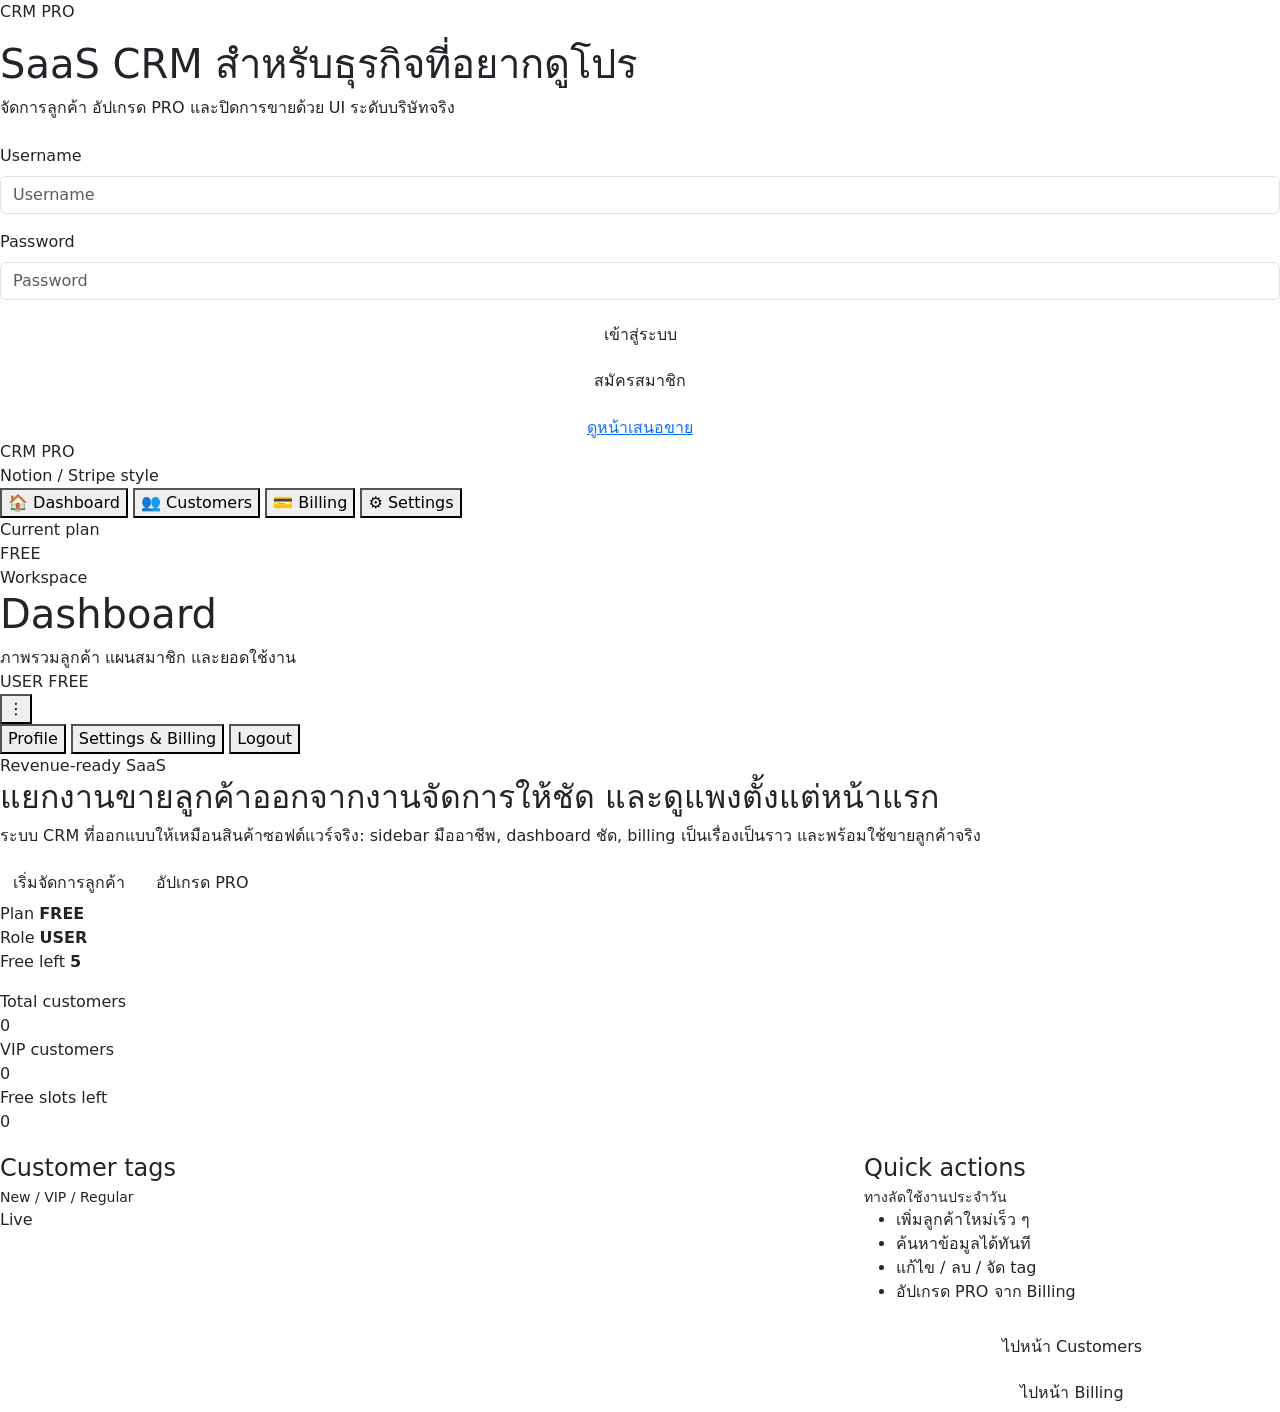
==== commit d3742946: "SaaS UI upgrade" ====
--- a/frontend/index.html
+++ b/frontend/index.html
@@ -69,7 +69,7 @@
           <div>
             <div class="eyebrow">Workspace</div>
             <h1 id="pageTitle" class="page-title">Dashboard</h1>
-            <p id="pageSubtitle" class="page-subtitle mb-0">ภาพรวมและยอดขาย</p>
+            <p id="pageSubtitle" class="page-subtitle mb-0">ภาพรวมลูกค้า แผนสมาชิก และยอดใช้งาน</p>
           </div>
         </div>
 
@@ -154,21 +154,21 @@
             <div class="feature-card h-100">
               <div class="section-head">
                 <div>
-                  <h4 class="mb-1">Why this sells</h4>
-                  <div class="text-soft small">จุดขายที่ลูกค้าเห็นแล้วเข้าใจทันที</div>
+                  <h4 class="mb-1">Quick actions</h4>
+                  <div class="text-soft small">ทางลัดใช้งานประจำวัน</div>
                 </div>
               </div>
 
               <ul class="feature-list">
-                <li>UI แบบ SaaS จริง ไม่เหมือนงานทดลอง</li>
-                <li>Free / Pro แยกฟีเจอร์ชัด</li>
-                <li>PromptPay พร้อมใช้งาน</li>
-                <li>เหมาะกับร้านค้าและทีมขาย</li>
+                <li>เพิ่มลูกค้าใหม่เร็ว ๆ</li>
+                <li>ค้นหาข้อมูลได้ทันที</li>
+                <li>แก้ไข / ลบ / จัด tag</li>
+                <li>อัปเกรด PRO จาก Billing</li>
               </ul>
 
               <div class="d-grid gap-2 mt-4">
-                <button class="btn btn-main" data-upgrade-btn onclick="showPage('billingPage')">ไปหน้า Billing</button>
-                <button class="btn btn-outline-custom" onclick="showPage('customersPage')">ดู Customers</button>
+                <button class="btn btn-main" onclick="showPage('customersPage')">ไปหน้า Customers</button>
+                <button class="btn btn-outline-custom" onclick="showPage('billingPage')">ไปหน้า Billing</button>
               </div>
             </div>
           </div>
@@ -306,7 +306,7 @@
           </div>
 
           <div class="mt-4 text-soft small">
-            Role รองรับจาก backend แล้ว ถ้าตั้ง `ADMIN_USERNAME` ใน Railway บัญชีชื่อนั้นจะถูกสร้างเป็น admin อัตโนมัติ
+            ถ้าตั้ง `ADMIN_USERNAME` ใน Railway บัญชีชื่อนั้นจะถูกสร้างเป็น admin อัตโนมัติ
           </div>
         </div>
       </section>
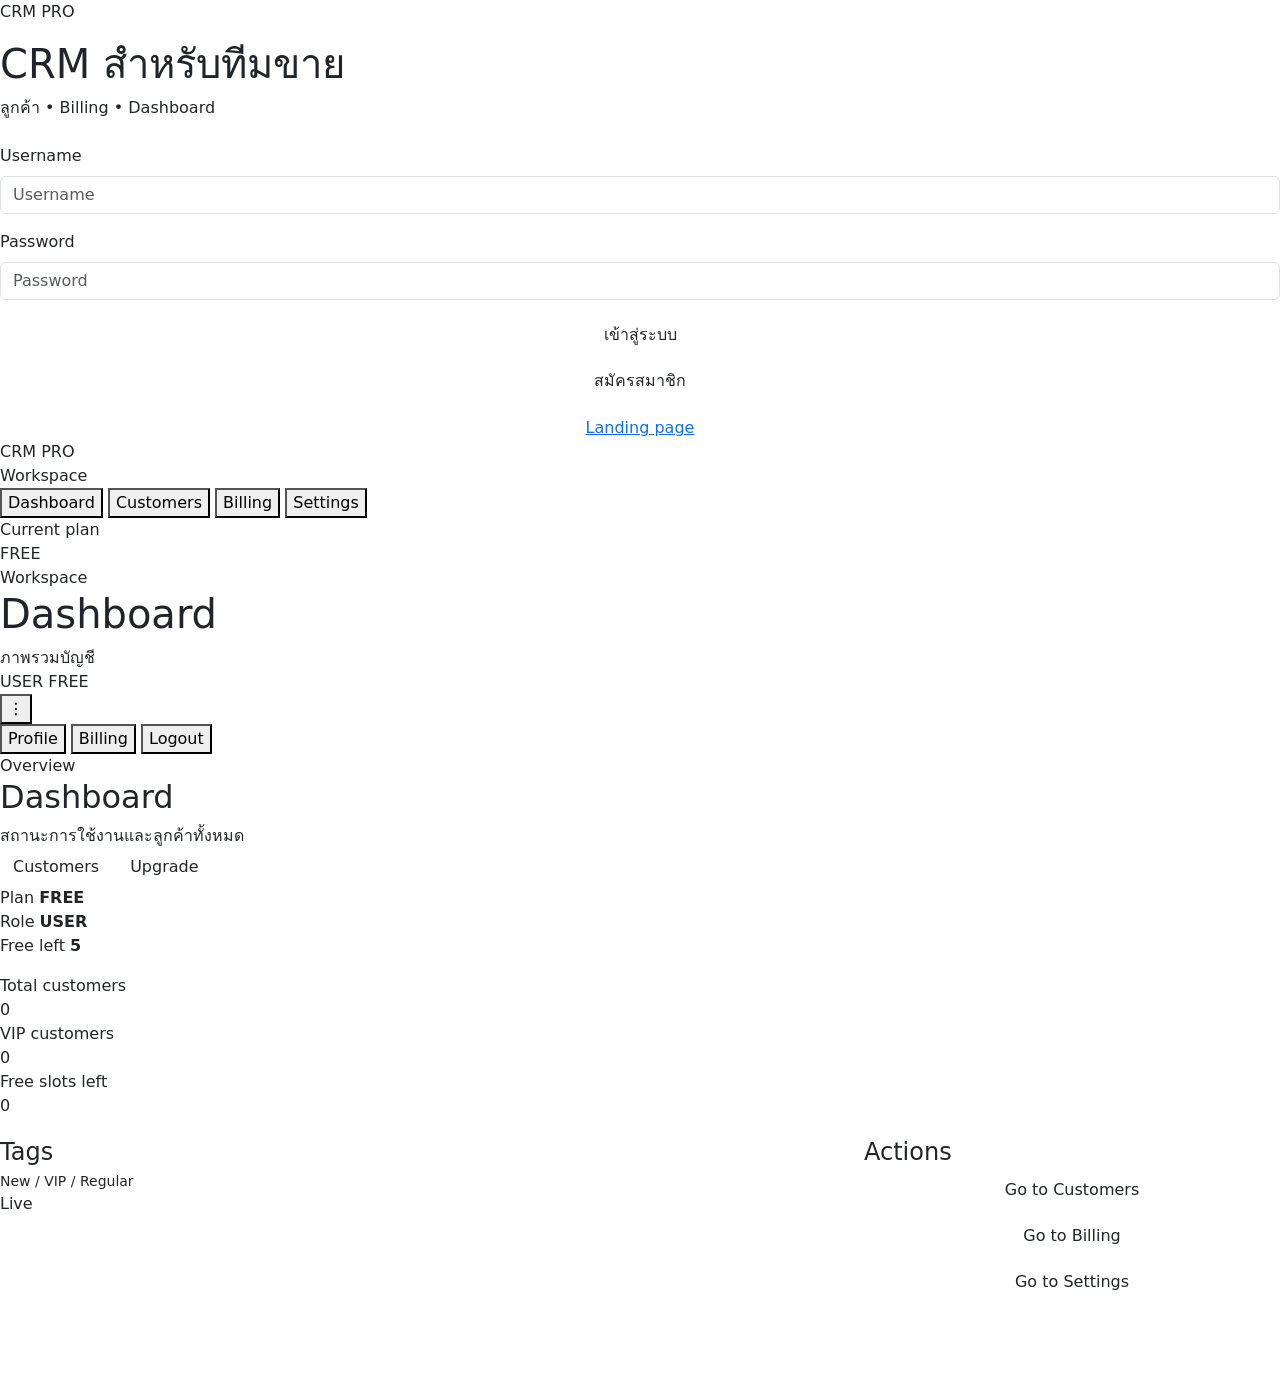
==== commit 62fe7924: "add owner admin impersonation" ====
--- a/frontend/index.html
+++ b/frontend/index.html
@@ -13,12 +13,11 @@
   <script src="https://cdn.jsdelivr.net/npm/chart.js"></script>
 </head>
 <body>
-
   <div id="auth" class="auth-wrap">
     <div class="auth-card fade-up">
       <div class="brand-chip mb-3">CRM PRO</div>
-      <h1 class="auth-title mb-2">SaaS CRM สำหรับธุรกิจที่อยากดูโปร</h1>
-      <p class="text-soft mb-4">จัดการลูกค้า อัปเกรด PRO และปิดการขายด้วย UI ระดับบริษัทจริง</p>
+      <h1 class="auth-title mb-2">CRM สำหรับทีมขาย</h1>
+      <p class="text-soft mb-4">ลูกค้า • Billing • Dashboard</p>
 
       <label class="form-label">Username</label>
       <input id="username" class="form-control mb-3" placeholder="Username">
@@ -32,7 +31,7 @@
       </div>
 
       <div class="mt-3 text-center">
-        <a href="/landing" class="link-soft">ดูหน้าเสนอขาย</a>
+        <a href="/landing" class="link-soft">Landing page</a>
       </div>
     </div>
   </div>
@@ -44,16 +43,16 @@
       <div class="sidebar-head">
         <div>
           <div class="sidebar-brand">CRM PRO</div>
-          <div class="sidebar-caption">Notion / Stripe style</div>
+          <div class="sidebar-caption">Workspace</div>
         </div>
         <button class="icon-btn d-lg-none" onclick="closeSidebar()">×</button>
       </div>
 
       <nav class="nav-stack">
-        <button class="nav-pill active" data-nav="dashboardPage" onclick="showPage('dashboardPage')">🏠 Dashboard</button>
-        <button class="nav-pill" data-nav="customersPage" onclick="showPage('customersPage')">👥 Customers</button>
-        <button class="nav-pill" data-nav="billingPage" onclick="showPage('billingPage')">💳 Billing</button>
-        <button class="nav-pill" data-nav="settingsPage" onclick="showPage('settingsPage')">⚙️ Settings</button>
+        <button class="nav-pill active" data-nav="dashboardPage" onclick="showPage('dashboardPage')">Dashboard</button>
+        <button class="nav-pill" data-nav="customersPage" onclick="showPage('customersPage')">Customers</button>
+        <button class="nav-pill" data-nav="billingPage" onclick="showPage('billingPage')">Billing</button>
+        <button class="nav-pill" data-nav="settingsPage" onclick="showPage('settingsPage')">Settings</button>
       </nav>
 
       <div class="sidebar-footer">
@@ -69,7 +68,7 @@
           <div>
             <div class="eyebrow">Workspace</div>
             <h1 id="pageTitle" class="page-title">Dashboard</h1>
-            <p id="pageSubtitle" class="page-subtitle mb-0">ภาพรวมลูกค้า แผนสมาชิก และยอดใช้งาน</p>
+            <p id="pageSubtitle" class="page-subtitle mb-0">ภาพรวมบัญชี</p>
           </div>
         </div>
 
@@ -81,25 +80,32 @@
             <button class="menu-button" onclick="toggleProfileMenu(event)">⋮</button>
             <div id="profileMenu" class="profile-dropdown">
               <button type="button" onclick="showPage('settingsPage')">Profile</button>
-              <button type="button" onclick="showPage('billingPage')">Settings & Billing</button>
+              <button type="button" onclick="showPage('billingPage')">Billing</button>
               <button type="button" class="danger" onclick="logout()">Logout</button>
             </div>
           </div>
+        </div>
+      </div>
+
+      <div id="impersonationBanner" class="crm-card mb-3 d-none">
+        <div class="d-flex flex-column flex-md-row align-items-md-center justify-content-between gap-3">
+          <div>
+            <div class="section-chip">Impersonation</div>
+            <div class="mt-2">Current view: <strong id="impersonationName">-</strong></div>
+          </div>
+          <button class="btn btn-main" onclick="returnToAdmin()">Back to admin</button>
         </div>
       </div>
 
       <section id="dashboardPage" class="page active fade-up">
         <div class="hero-card">
           <div class="hero-copy">
-            <span class="section-chip">Revenue-ready SaaS</span>
-            <h2>แยกงานขายลูกค้าออกจากงานจัดการให้ชัด และดูแพงตั้งแต่หน้าแรก</h2>
-            <p>
-              ระบบ CRM ที่ออกแบบให้เหมือนสินค้าซอฟต์แวร์จริง: sidebar มืออาชีพ, dashboard ชัด,
-              billing เป็นเรื่องเป็นราว และพร้อมใช้ขายลูกค้าจริง
-            </p>
+            <span class="section-chip">Overview</span>
+            <h2>Dashboard</h2>
+            <p class="hero-line mb-0">สถานะการใช้งานและลูกค้าทั้งหมด</p>
             <div class="hero-actions">
-              <button class="btn btn-main" onclick="showPage('customersPage')">เริ่มจัดการลูกค้า</button>
-              <button class="btn btn-outline-custom" data-upgrade-btn onclick="showPage('billingPage')">อัปเกรด PRO</button>
+              <button class="btn btn-main" onclick="showPage('customersPage')">Customers</button>
+              <button class="btn btn-outline-custom" data-upgrade-btn onclick="showPage('billingPage')">Upgrade</button>
             </div>
           </div>
 
@@ -139,7 +145,7 @@
             <div class="chart-card h-100">
               <div class="section-head">
                 <div>
-                  <h4 class="mb-1">Customer tags</h4>
+                  <h4 class="mb-1">Tags</h4>
                   <div class="text-soft small">New / VIP / Regular</div>
                 </div>
                 <span class="mini-pill">Live</span>
@@ -154,21 +160,14 @@
             <div class="feature-card h-100">
               <div class="section-head">
                 <div>
-                  <h4 class="mb-1">Quick actions</h4>
-                  <div class="text-soft small">ทางลัดใช้งานประจำวัน</div>
+                  <h4 class="mb-1">Actions</h4>
                 </div>
               </div>
 
-              <ul class="feature-list">
-                <li>เพิ่มลูกค้าใหม่เร็ว ๆ</li>
-                <li>ค้นหาข้อมูลได้ทันที</li>
-                <li>แก้ไข / ลบ / จัด tag</li>
-                <li>อัปเกรด PRO จาก Billing</li>
-              </ul>
-
-              <div class="d-grid gap-2 mt-4">
-                <button class="btn btn-main" onclick="showPage('customersPage')">ไปหน้า Customers</button>
-                <button class="btn btn-outline-custom" onclick="showPage('billingPage')">ไปหน้า Billing</button>
+              <div class="d-grid gap-2">
+                <button class="btn btn-main" onclick="showPage('customersPage')">Go to Customers</button>
+                <button class="btn btn-outline-custom" onclick="showPage('billingPage')">Go to Billing</button>
+                <button class="btn btn-outline-custom" onclick="showPage('settingsPage')">Go to Settings</button>
               </div>
             </div>
           </div>
@@ -179,18 +178,18 @@
         <div class="crm-card mb-3">
           <div class="section-head">
             <div>
-              <h4 class="mb-1">เพิ่มลูกค้า</h4>
-              <div class="text-soft small">Free plan เพิ่มได้ 5 คน</div>
+              <h4 class="mb-1">Customers</h4>
+              <div class="text-soft small">5 ลูกค้าฟรี</div>
             </div>
             <span class="mini-pill">CRM</span>
           </div>
 
           <div class="row g-2">
             <div class="col-md-4">
-              <input id="name" class="form-control" placeholder="ชื่อ">
+              <input id="name" class="form-control" placeholder="Name">
             </div>
             <div class="col-md-3">
-              <input id="phone" class="form-control" placeholder="เบอร์">
+              <input id="phone" class="form-control" placeholder="Phone">
             </div>
             <div class="col-md-3">
               <select id="tag" class="form-select">
@@ -207,7 +206,7 @@
 
         <div class="crm-card table-card">
           <div class="section-head">
-            <h4 class="mb-0">ลูกค้า</h4>
+            <h4 class="mb-0">List</h4>
             <input id="search" class="form-control search-input" placeholder="Search...">
           </div>
 
@@ -232,8 +231,8 @@
           <div class="payment-card text-center">
             <div class="section-head justify-content-center">
               <div>
-                <h4 class="mb-1">Billing / PromptPay</h4>
-                <div class="text-soft small">โอน 199 บาทเพื่อปลดล็อก PRO</div>
+                <h4 class="mb-1">Billing</h4>
+                <div class="text-soft small">199 บาท / เดือน</div>
               </div>
             </div>
 
@@ -245,16 +244,16 @@
           <div class="feature-card">
             <div class="section-head">
               <div>
-                <h4 class="mb-1">What PRO unlocks</h4>
-                <div class="text-soft small">สิ่งที่ลูกค้าได้ทันทีเมื่ออัปเกรด</div>
+                <h4 class="mb-1">PRO</h4>
+                <div class="text-soft small">เปิดใช้งานหลังชำระเงิน</div>
               </div>
             </div>
 
             <ul class="feature-list mb-4">
-              <li>ไม่จำกัดจำนวนลูกค้า</li>
+              <li>ไม่จำกัดลูกค้า</li>
               <li>Dashboard เต็มรูปแบบ</li>
               <li>Edit / Delete / Search</li>
-              <li>เหมาะกับร้านค้า ทีมเล็ก และงานขายจริง</li>
+              <li>เหมาะกับร้านและทีมขาย</li>
             </ul>
 
             <div class="mini-info-grid">
@@ -294,19 +293,39 @@
         <div class="crm-card mt-3">
           <div class="section-head">
             <div>
-              <h4 class="mb-1">Workspace controls</h4>
-              <div class="text-soft small">ตั้งค่าพื้นที่ทำงานและรีเฟรชข้อมูล</div>
+              <h4 class="mb-1">Workspace</h4>
             </div>
           </div>
 
           <div class="d-flex flex-wrap gap-2">
             <button class="btn btn-ghost" onclick="loadAll()">Refresh</button>
-            <button class="btn btn-outline-custom" onclick="showPage('billingPage')">Open Billing</button>
+            <button class="btn btn-outline-custom" onclick="showPage('billingPage')">Billing</button>
             <button class="btn btn-outline-custom" onclick="logout()">Logout</button>
           </div>
-
-          <div class="mt-4 text-soft small">
-            ถ้าตั้ง `ADMIN_USERNAME` ใน Railway บัญชีชื่อนั้นจะถูกสร้างเป็น admin อัตโนมัติ
+        </div>
+
+        <div id="adminPanel" class="crm-card mt-3 d-none">
+          <div class="section-head">
+            <div>
+              <h4 class="mb-1">Admin panel</h4>
+              <div class="text-soft small">Users</div>
+            </div>
+            <span class="mini-pill">Owner</span>
+          </div>
+
+          <div class="table-responsive">
+            <table class="table align-middle crm-table">
+              <thead>
+                <tr>
+                  <th>User</th>
+                  <th>Plan</th>
+                  <th>Role</th>
+                  <th>Customers</th>
+                  <th>Actions</th>
+                </tr>
+              </thead>
+              <tbody id="adminUsersRows"></tbody>
+            </table>
           </div>
         </div>
       </section>
@@ -317,12 +336,12 @@
     <div class="modal-dialog modal-dialog-centered">
       <div class="modal-content modal-dark">
         <div class="modal-header border-0">
-          <h5 class="modal-title">แก้ไขลูกค้า</h5>
+          <h5 class="modal-title">Edit customer</h5>
           <button type="button" class="btn-close btn-close-white" data-bs-dismiss="modal" aria-label="Close"></button>
         </div>
         <div class="modal-body pt-0">
-          <input id="editName" class="form-control mb-2" placeholder="ชื่อ">
-          <input id="editPhone" class="form-control mb-2" placeholder="เบอร์">
+          <input id="editName" class="form-control mb-2" placeholder="Name">
+          <input id="editPhone" class="form-control mb-2" placeholder="Phone">
           <select id="editTag" class="form-select">
             <option>New</option>
             <option>VIP</option>
@@ -330,7 +349,7 @@
           </select>
         </div>
         <div class="modal-footer border-0">
-          <button type="button" class="btn btn-main" onclick="saveEdit()">บันทึก</button>
+          <button type="button" class="btn btn-main" onclick="saveEdit()">Save</button>
         </div>
       </div>
     </div>
@@ -339,4 +358,4 @@
   <script src="https://cdn.jsdelivr.net/npm/bootstrap@5.3.0/dist/js/bootstrap.bundle.min.js"></script>
   <script src="/script.js"></script>
 </body>
-</html>+</html>
